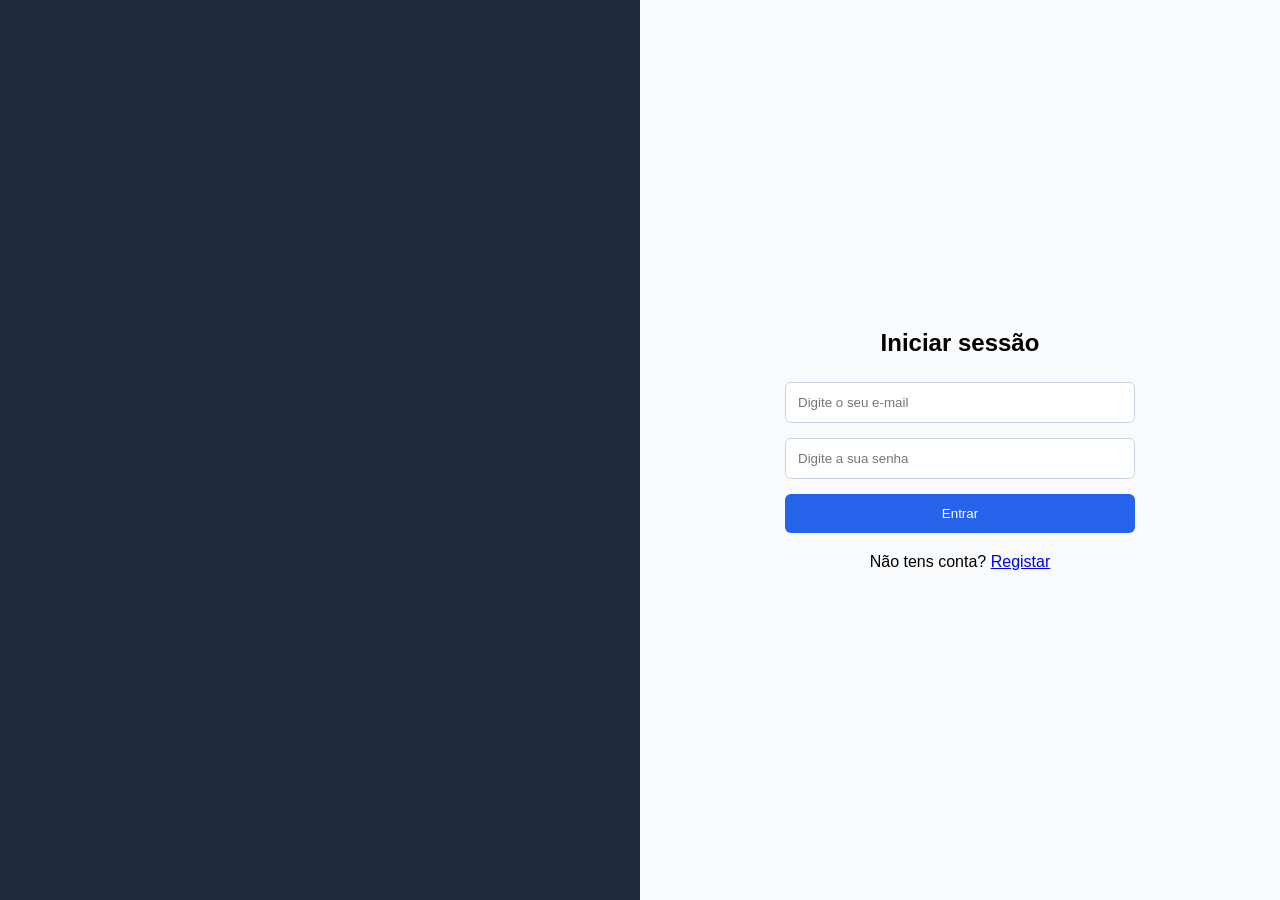
==== login/index.html @ d6db003d "css" ====
<!DOCTYPE html>
<html lang="pt">
<head>
    <meta charset="UTF-8">
    <meta name="viewport" content="width=device-width, initial-scale=1.0">
    <title>Login</title>
    <link rel="stylesheet" href="style.css">
</head>
<body>
    
<div class="login">
    <h2>Iniciar sessão</h2>

    <form>
        <input
            type="email"
            placeholder="Digite o seu e-mail"
            required
        >

        <input
            type="password"
            placeholder="Digite a sua senha"
            required
        >

        <button type="submit">Entrar</button>
    </form>

    <p>Não tens conta? <a href="#">Registar</a></p>
</div>

</body>
</html>
---- login/style.css ----
* {
    margin: 0;
    padding: 0;
    box-sizing: border-box;
}

body {
    min-height: 100vh;
    display: flex;
    justify-content: flex-end;
    background: #1e293b;
    font-family: Arial, sans-serif;
}

.login {
    width: 50%;
    min-height: 100vh;
    background: #f8fafc;
    padding: 30px;

    display: flex;
    flex-direction: column;
    justify-content: center;
    align-items: center;
}

.login h2 {
    margin-bottom: 25px;
}

.login form {
    display: flex;
    flex-direction: column;
    gap: 15px;
    width: 100%;
    max-width: 350px;
}

.login input {
    padding: 12px;
    border: 1px solid #cbd5e1;
    border-radius: 6px;
}

.login button {
    padding: 12px;
    border: none;
    border-radius: 6px;
    background: #2563eb;
    color: white;
    cursor: pointer;
}

.login p {
    margin-top: 20px;
}
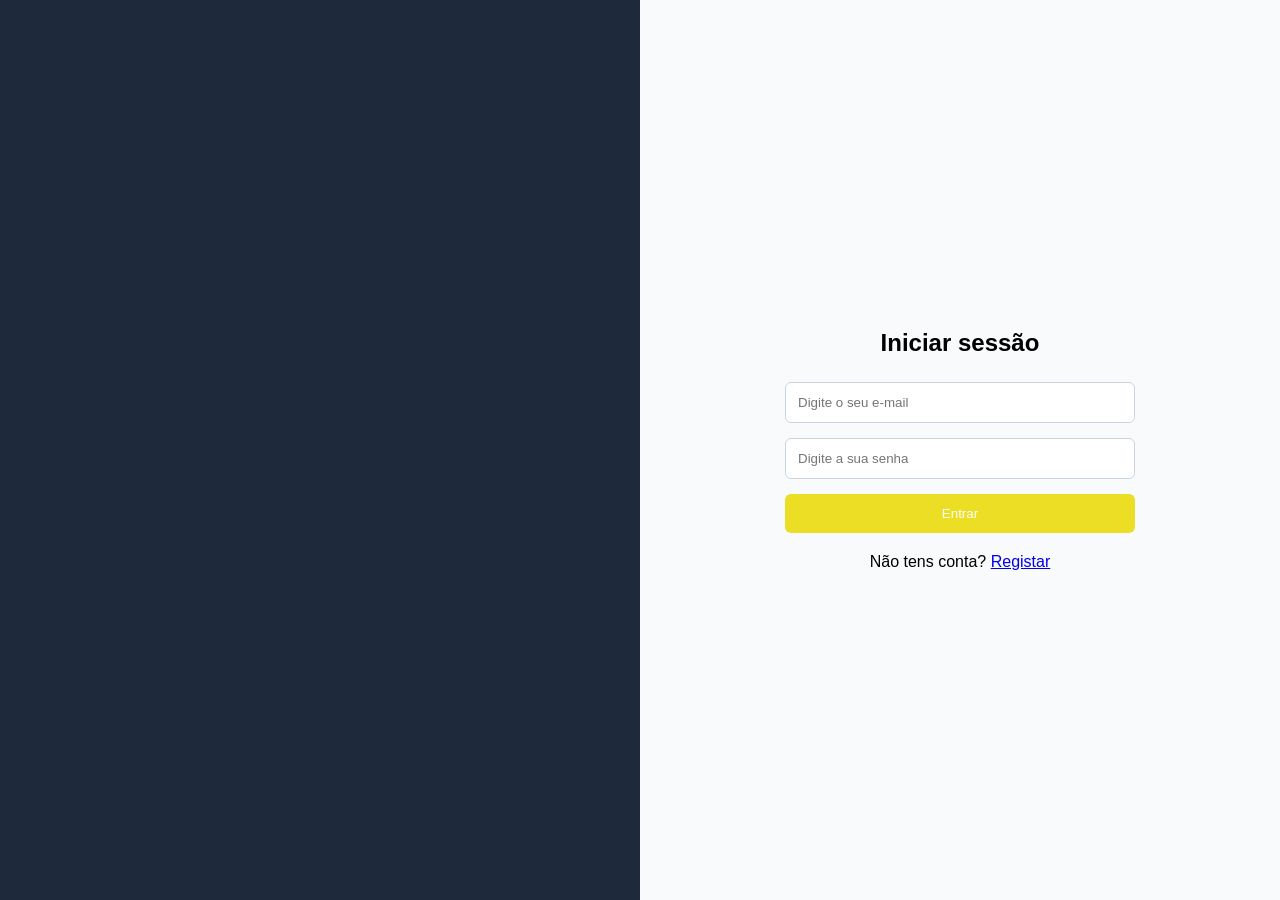
==== commit 249f327e: "css" ====
--- a/login/index.html
+++ b/login/index.html
@@ -15,13 +15,11 @@
         <input
             type="email"
             placeholder="Digite o seu e-mail"
-            required
         >
 
         <input
             type="password"
             placeholder="Digite a sua senha"
-            required
         >
 
         <button type="submit">Entrar</button>
--- a/login/style.css
+++ b/login/style.css
@@ -47,7 +47,7 @@
     padding: 12px;
     border: none;
     border-radius: 6px;
-    background: #2563eb;
+    background: #ebde25;
     color: white;
     cursor: pointer;
 }
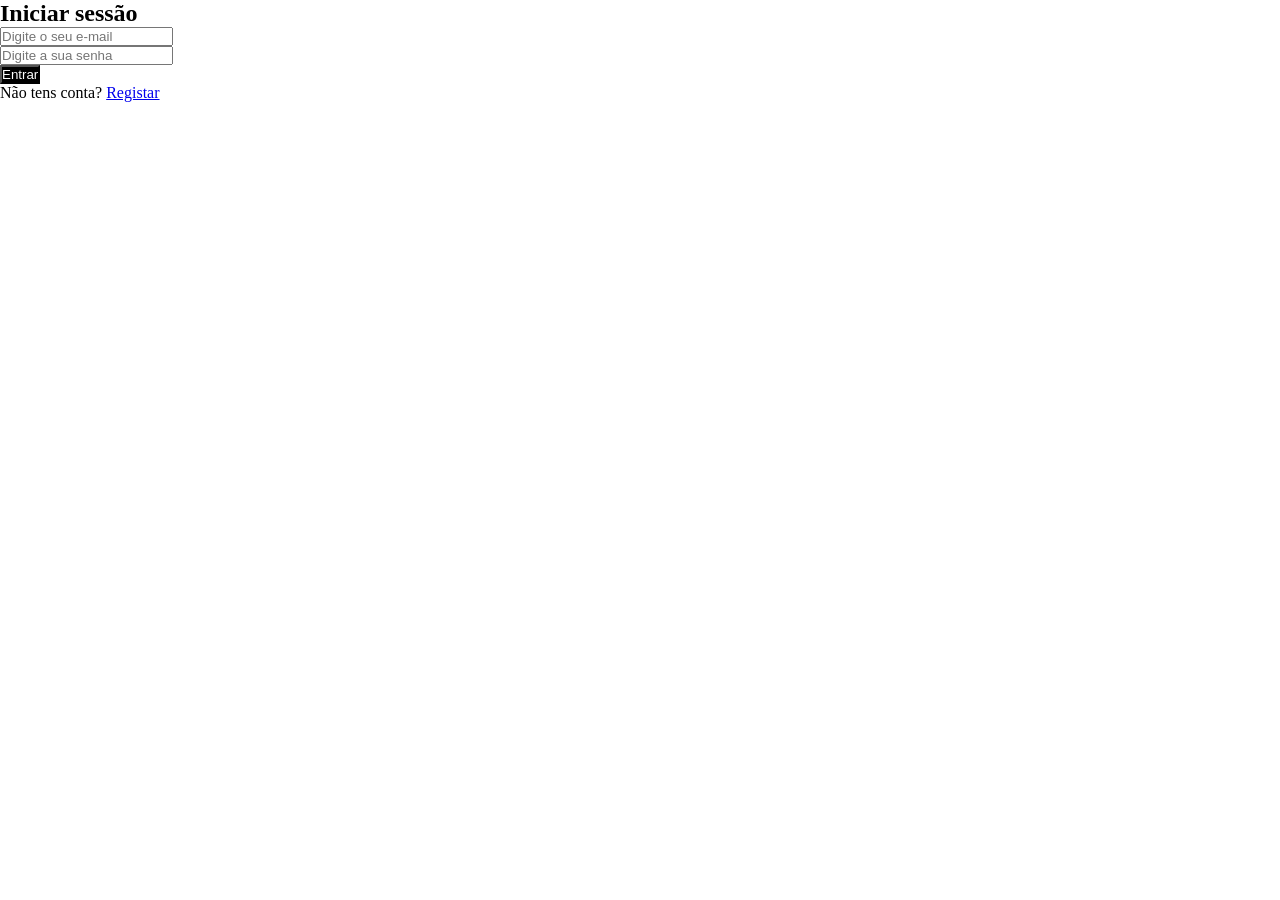
==== commit 55aec208: "css" ====
--- a/login/index.html
+++ b/login/index.html
@@ -8,7 +8,7 @@
 </head>
 <body>
     
-<div class="login">
+<div class="div1">
     <h2>Iniciar sessão</h2>
 
     <form>
@@ -27,6 +27,9 @@
 
     <p>Não tens conta? <a href="#">Registar</a></p>
 </div>
+<div class="div2">
+    
+</div>
 
 </body>
 </html>
--- a/login/style.css
+++ b/login/style.css
@@ -1,57 +1,32 @@
+*{
+    padding: 0%; 
+    margin: 0%;
+    box-sizing: border-box;     
+}
+body{
+    display: flex;
+    justify-content: space-between;
+    color: black;
+    width: 100%;
+    height: 100vh;
+}
+#div1{
+    display: flex;
+    align-items: center;
+    display: block;
+    
 
-* {
-    margin: 0;
-    padding: 0;
-    box-sizing: border-box;
 }
+#div2{
+    background-color: rgb(251, 255, 0);
+    width: 50%;
+    height: 100vh;
+}
+button{
+    background-color: black;
+    color: white;
 
-body {
-    min-height: 100vh;
-    display: flex;
-    justify-content: flex-end;
-    background: #1e293b;
-    font-family: Arial, sans-serif;
 }
-
-.login {
-    width: 50%;
-    min-height: 100vh;
-    background: #f8fafc;
-    padding: 30px;
-
-    display: flex;
-    flex-direction: column;
-    justify-content: center;
-    align-items: center;
-}
-
-.login h2 {
-    margin-bottom: 25px;
-}
-
-.login form {
-    display: flex;
-    flex-direction: column;
-    gap: 15px;
-    width: 100%;
-    max-width: 350px;
-}
-
-.login input {
-    padding: 12px;
-    border: 1px solid #cbd5e1;
-    border-radius: 6px;
-}
-
-.login button {
-    padding: 12px;
-    border: none;
-    border-radius: 6px;
-    background: #ebde25;
-    color: white;
-    cursor: pointer;
-}
-
-.login p {
-    margin-top: 20px;
-}
+input{
+    display: block;
+}
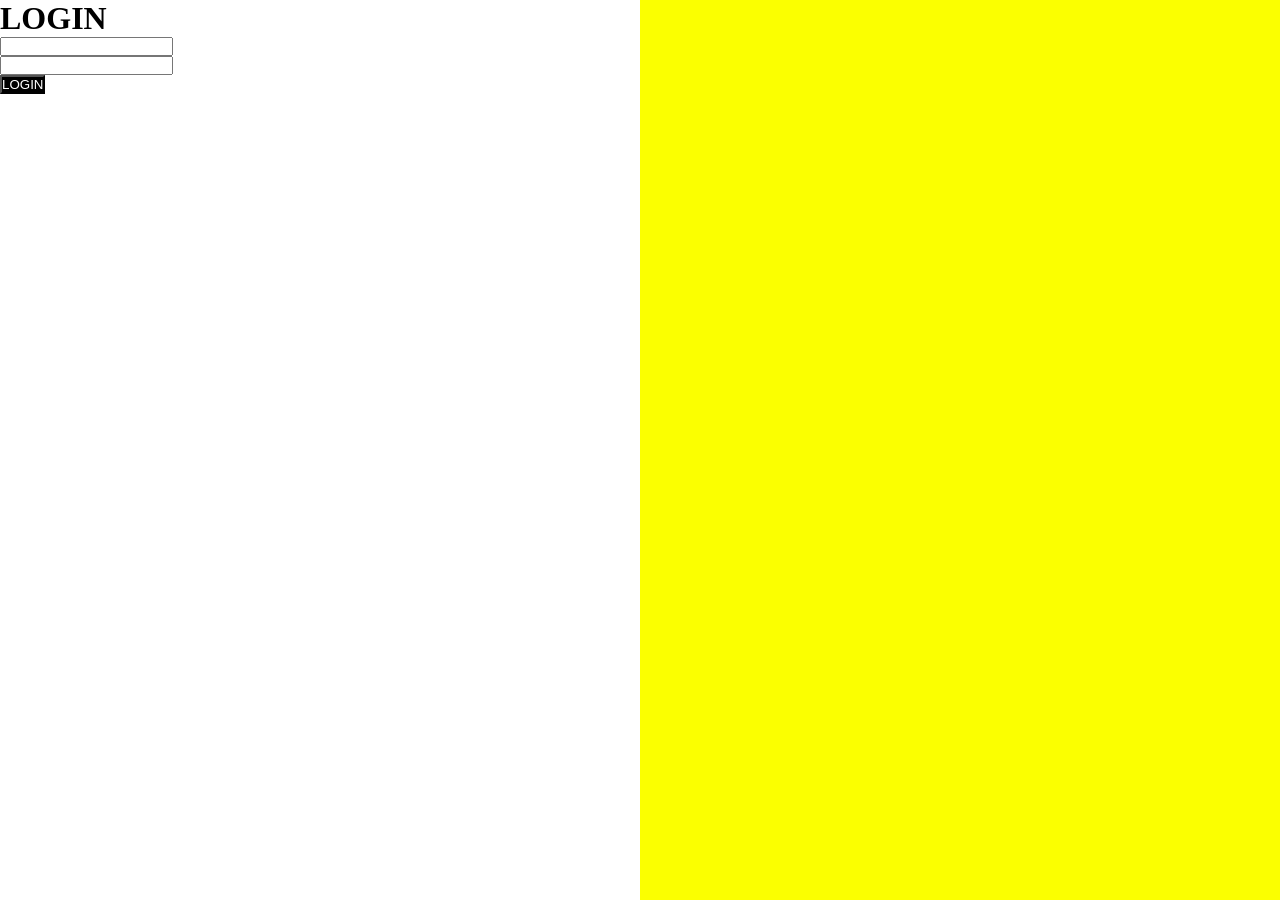
==== commit 008af478: "css" ====
--- a/login/index.html
+++ b/login/index.html
@@ -1,35 +1,22 @@
 <!DOCTYPE html>
-<html lang="pt">
+<html lang="pt-br">
 <head>
     <meta charset="UTF-8">
     <meta name="viewport" content="width=device-width, initial-scale=1.0">
-    <title>Login</title>
+    <title>Document</title>
     <link rel="stylesheet" href="style.css">
 </head>
 <body>
+    <form action="">
+        <h1>LOGIN</h1>
+        <div id="div1">      
+            <input type="text" id="nome">
+            <input type="password" name="senha" id="senha">
+            <button>LOGIN</button>
+    </div>
+    </form>
     
-<div class="div1">
-    <h2>Iniciar sessão</h2>
-
-    <form>
-        <input
-            type="email"
-            placeholder="Digite o seu e-mail"
-        >
-
-        <input
-            type="password"
-            placeholder="Digite a sua senha"
-        >
-
-        <button type="submit">Entrar</button>
-    </form>
-
-    <p>Não tens conta? <a href="#">Registar</a></p>
-</div>
-<div class="div2">
     
-</div>
-
+    <div id="div2"></div>
 </body>
 </html>
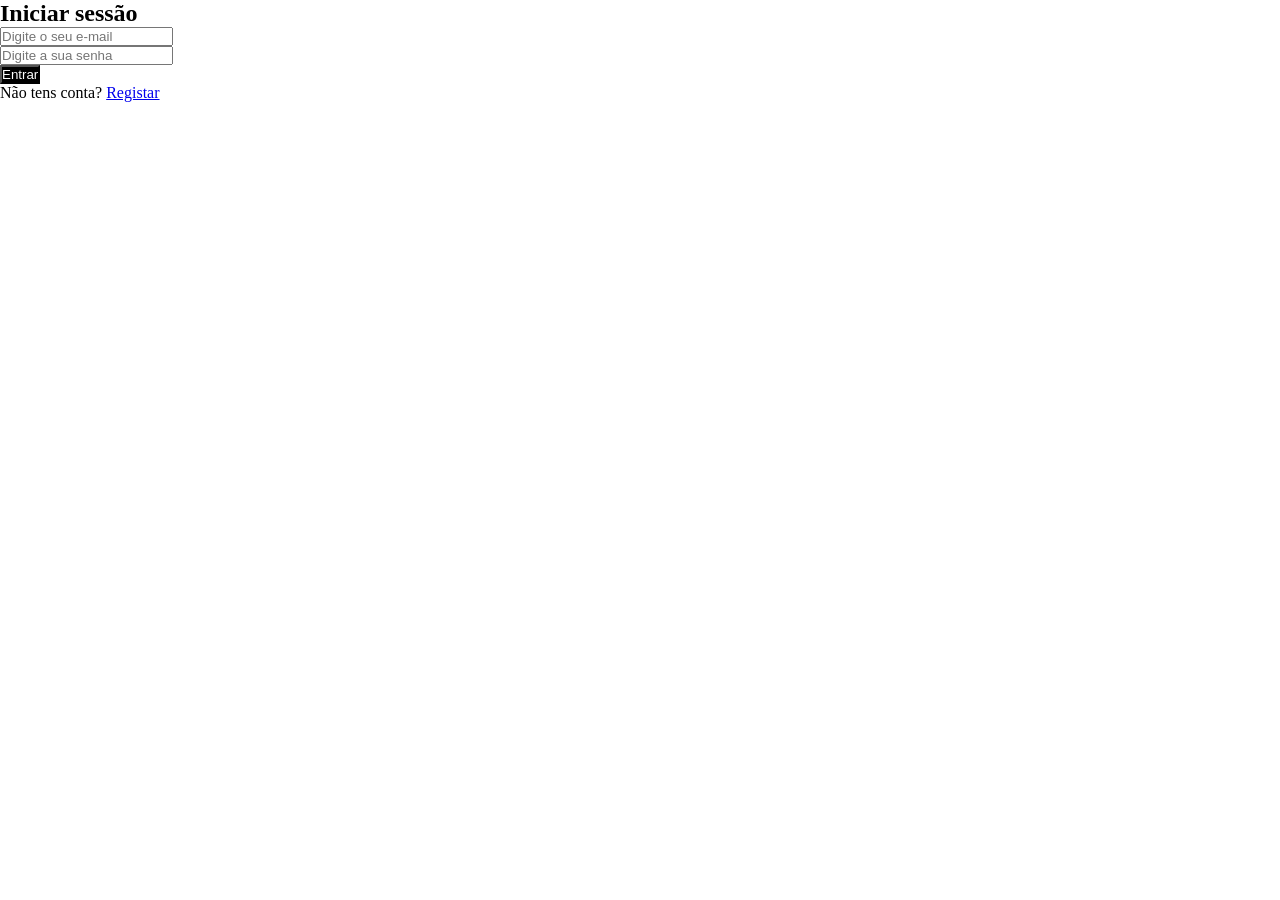
==== commit 7dffa32f: "css" ====
--- a/login/index.html
+++ b/login/index.html
@@ -1,22 +1,35 @@
 <!DOCTYPE html>
-<html lang="pt-br">
+<html lang="pt">
 <head>
     <meta charset="UTF-8">
     <meta name="viewport" content="width=device-width, initial-scale=1.0">
-    <title>Document</title>
-    <link rel="stylesheet" href="style.css">
+    <title>Login</title>
+    <link rel="stylesheet" href="./style.css">
 </head>
 <body>
-    <form action="">
-        <h1>LOGIN</h1>
-        <div id="div1">      
-            <input type="text" id="nome">
-            <input type="password" name="senha" id="senha">
-            <button>LOGIN</button>
-    </div>
+    
+<div class="div1">
+    <h2>Iniciar sessão</h2>
+
+    <form>
+        <input
+            type="email"
+            placeholder="Digite o seu e-mail"
+        >
+
+        <input
+            type="password"
+            placeholder="Digite a sua senha"
+        >
+
+        <button type="submit">Entrar</button>
     </form>
+
+    <p>Não tens conta? <a href="#">Registar</a></p>
+</div>
+<div class="div2">
     
-    
-    <div id="div2"></div>
+</div>
+
 </body>
 </html>
